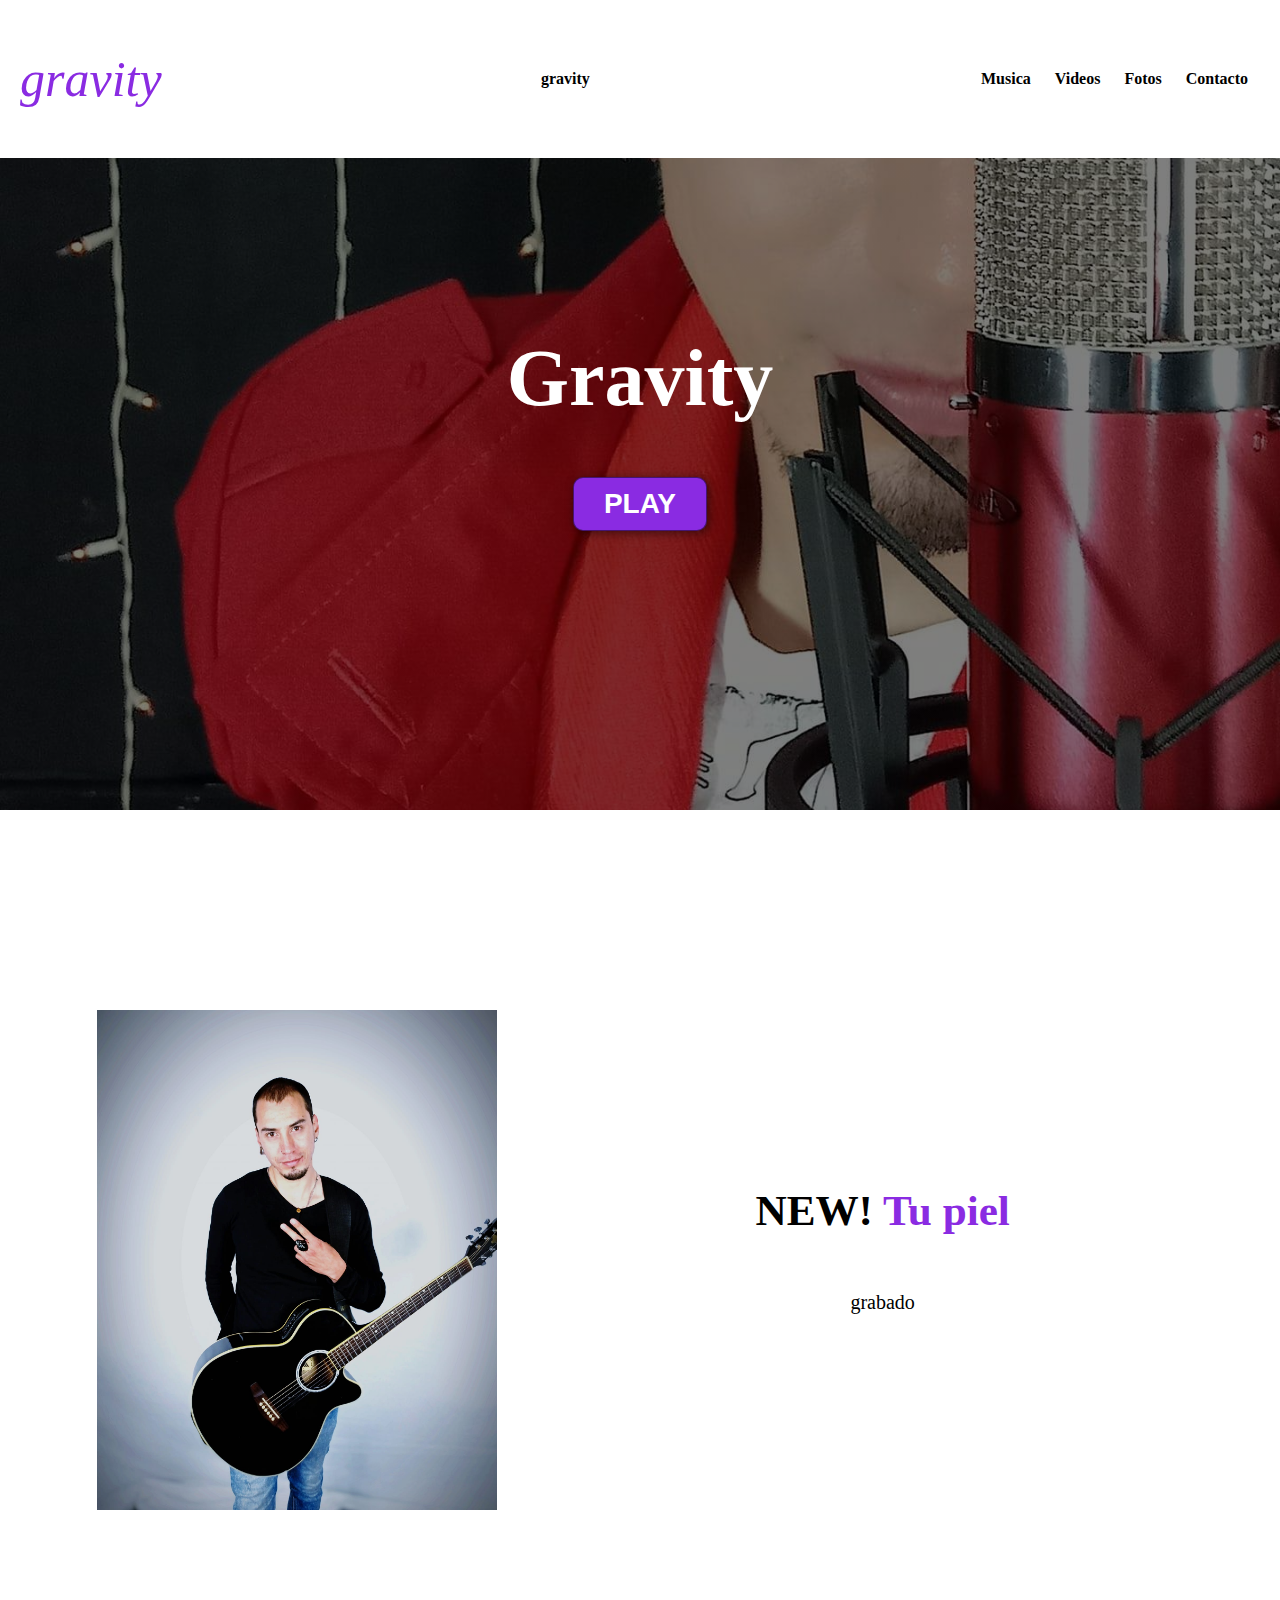
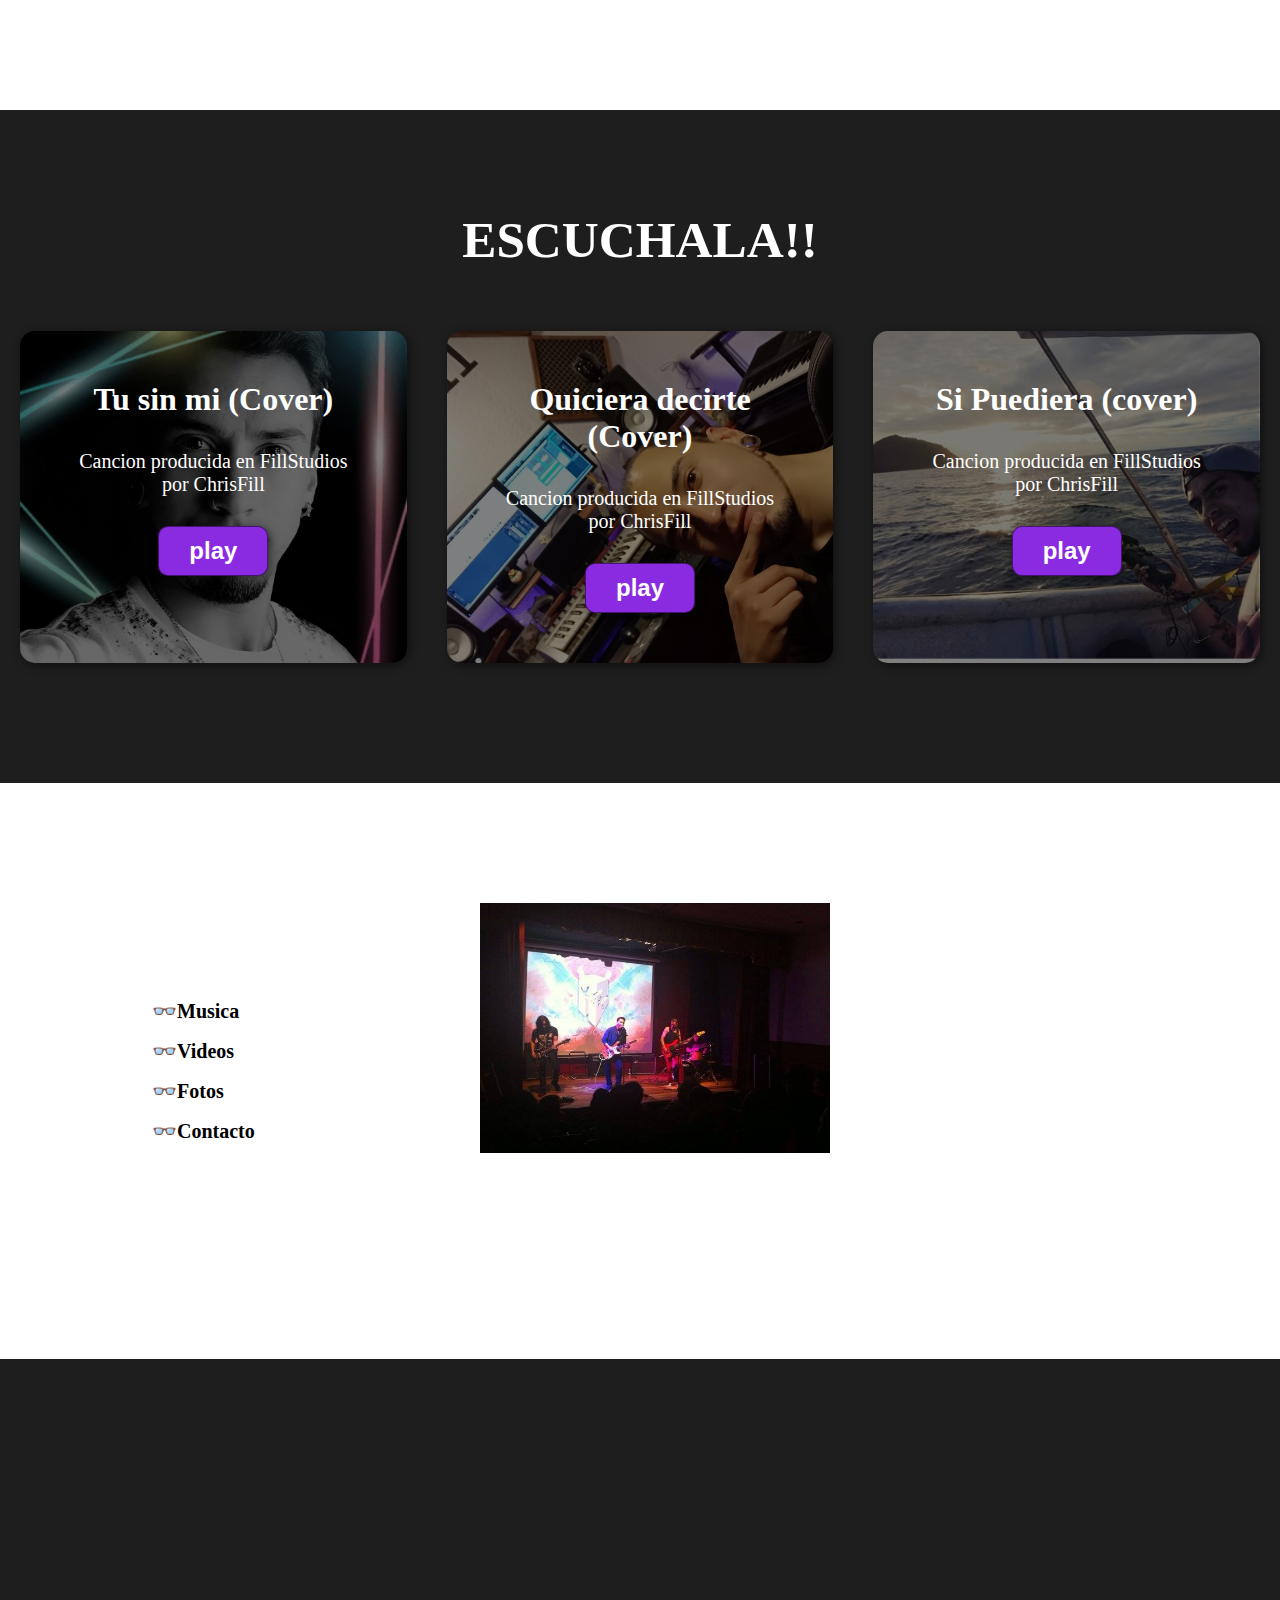
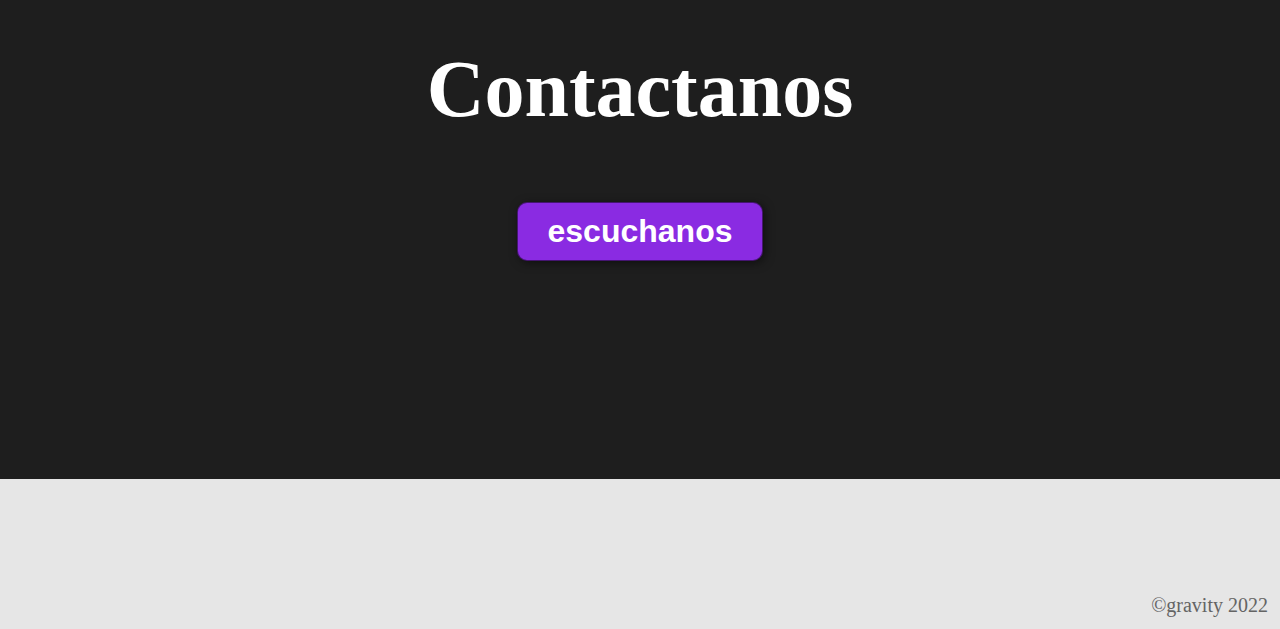
==== index.html @ 26b8077c "Add files via upload" ====
<!DOCTYPE html>
<html lang="en">

<head>
    <meta charset="UTF-8">
    <meta http-equiv="X-UA-Compatible" content="IE=edge">
    <meta name="viewport" content="width=, initial-scale=1.0">
    <link rel="stylesheet" href="estilos.css">
    <title>Gravity</title>
    <link href="rosa-3527699_960_720.ico" rel="icon" />


</head>

<body>

    <header>
        <div class="container">
            <p class="logo">gravity</p>
            <a href="#" class="logo" >gravity</a>

            <nav>


                <a href="#music" class="nav-enlace">Musica</a>
                <a href="#videos" class="nav-enlace">Videos</a>
                <a href="#caracteristicas" class="nav-enlace">Fotos</a>
                <a href="#contactanos" class="nav-enlace">Contacto</a>

            </nav>

        </div>


    </header>

    <seccition id="hero">

        <h1>Gravity</h1>

        <form action="https://www.youtube.com/@fillstudiossetuarte3836">

            <button>PLAY</button>

        </form>
    </seccition>


    <section id="music">

        <div class="container">

            <div class="img-container"></div>
            <div class="texto">



                <h2>NEW! <span class="color-acento">Tu piel</span></h2>
                <p>grabado</p>

            </div>
        </div>

    </section>


    <section id="videos">
        <div class="container">




            <h2>ESCUCHALA!!</h2>

            <div class="escuchala">



                <div class="carta">
                    <h3>Tu sin mi (Cover) </h3>
                    <p> Cancion producida en FillStudios por ChrisFill</p>
                    <form action="https://youtu.be/8h5mkP9q_mk">
                        <button>play</button>
                    </form>
                </div>
                <div class="carta">
                    <h3>Quiciera decirte (Cover)</h3>
                    <p> Cancion producida en FillStudios por ChrisFill</p>
                    <form action="https://youtu.be/iei8vMmzukw">
                        <button>play</button>
                    </form>
                </div>
                <div class="carta">
                    <h3>Si Puediera (cover)</h3>
                    <p> Cancion producida en FillStudios por ChrisFill </p>
                    <form action="https://youtu.be/blNECIBArSw">
                        <button>play</button>
                    </form>

                </div>
            </div>
        </div>
        </div>
    </section>

    <section id="caracteristicas">
        <div class="container">

            <ul>

                <li>👓Musica</li>
                <li>👓Videos</li>
                <li>👓Fotos</li>
                <li>👓Contacto</li>


            </ul>


        </div>
    </section>


    <section id="contactanos">
        <h2>Contactanos</h2>
        <button>escuchanos</button>

    </section>

    <footer>
        <div class="container">

            <p>&copy;gravity 2022</p>

        </div>


    </footer>



</html>
---- estilos.css ----
*{
  box-sizing: border-box;
}

html{
  scroll-behavior: smooth;
}


body{
  font-family: Georgia, 'Times New Roman', Times, serif;
    margin: 0;
}


h1 {font-size: 3.5em; }
h2 {font-size: 2.7em;}
h3 {font-size: 2em;}
p  {font-size: 1.25em;}
ul {list-style: none;}
li  {font-size: 1.25em;}

button{
  font-size: 1.5em;
  font-weight: bold;
  padding: 10px 30px;
  border-radius: 10px;
  border: 1px solid rgba(0,0,0,0.5);
  box-shadow: 2px 2px 10px rgba(0,0,0,0.5);
  color: white;
  background-color: blueviolet;
}

button:hover{
  background-color: purple;
}

.container{
  max-width: 1400px;
  margin: auto;
}

.color-acento { color: blueviolet;}

header{
  background-color: rgb(255, 255, 255);
  margin-bottom: 200px;
  
}

.logo {
  font-family: 'Times New Roman', Times, serif;
  
  
}

header p{
  margin-left: 20PX;
  color: blueviolet;
  font-size: 50px;
  font-family:'Times New Roman', Times, serif;
  font-style:oblique;
}

header.logo{
  margin: 0;
padding: 10px 100px;
font-weight: bold;
color: blueviolet;
font-size: 1.6em;


}

header .container{
  display: flex;
  flex-direction: column;
  align-items: center;

}

header nav {
  display: flex;
  flex-direction: column;
  text-align: center;
  padding-bottom: 25px;

}

header a{
  padding: 5px 12px;
  text-decoration: none;
  font-weight: bold;
  color: black;

}

header a:hover{
  color: blueviolet;
}

#hero{
  display: flex;
  align-items: center;
  justify-content: center;
  text-align: center;
  flex-direction: column;
  height: 90vh;
  color: white;
  background-image: linear-gradient(
    0deg,
    rgba(0,0,0,0.5),
    rgba(0,0,0,0.5)
  )
  ,url(imagenes/mic.jpg);
  background-repeat: no-repeat;
  background-size: cover;
  background-position: center center;
}

#hero h1{
  color: white;

}

#hero button{
  font-size: 1.75em;
}



#music .container{
  text-align: center;
  padding: 200px 12px;

}

#videos{
  background-color: rgba(30,30,30);
  color: white;
  text-align: center;
}

#videos .container{
  padding: 100px 0px;
  

}
#videos h2{
  margin-top: 0;
  font-size: 3.2em;
}

#videos p{
  display: none;
}

#videos .carta{
  background-position: center center;
  background-size: cover;
  padding: 50px;
  margin: 20px;
  border-radius: 15px;
}



.carta:first-child{
  background-image: linear-gradient(
    0deg,
    rgba(0,0,0,0.5),
    rgba(0,0,0,0.5)
  )
  ,url(imagenes/colors.jpg);
}
  

.carta:nth-child(2){
  background-image: linear-gradient(
    0deg,
    rgba(0,0,0,0.5),
    rgba(0,0,0,0.5)
    )
  ,url(imagenes/prod.jpg);

}

.carta:nth-child(3){
  background-image: linear-gradient(
    0deg,
    rgba(0,0,0,0.5),
    rgba(0,0,0,0.5)
    )
  ,url(imagenes/chris.jpg);
}

#caracteristicas .container{
  text-align: center;
  padding: 200px 12px;
  
}

#caracteristicas li{
  margin: 16px 0px;
  font-weight: bold;

}

#contactanos{
  display: flex;
  flex-direction: column;
  justify-content: center;
  align-items: center;
  text-align: center;
  background-color: rgb(30,30,30);
  color: white;
  height: 80vh;

}

#contactanos h2{
  font-size: 9vw;
}

#contactanos button{
  font-size: 5vw;
}

footer{
  background-color: rgb(230, 230, 230);
  }

  footer p{
    margin: 0;
    color: rgb(100, 100, 100);
    padding: 12px;
  }


footer .container{
  height: 150px;
  display: flex;
  justify-content: center;
  align-items: flex-end;
}


@media (min-width: 720px){

  header{
    position:fixed;
    width: 100%;
  }

  header .container{
    flex-direction: row;
    justify-content: space-between;
  }

  header nav{
    flex-direction: row;
    padding-bottom: 0;
    padding-right: 20px;
  }


#hero h1{
  font-size: 5em;
}

  #music .container{
    display: flex;
    justify-content: space-evenly;

  }

  #music .texto{
    width: 50%;
    max-width: 600px;
    text-align: initial;
    padding: 30px;
    display: flex;
    flex-direction: column;
    align-items: center;
    justify-content: center;
    

  }

  #music h2{
    margin-top: 0px;
  }

  #music .img-container{
    background-image: url("imagenes/guit\ white.jpg"); 
      background-size: cover;
      background-position: center center;
      height: 500px;
      width: 400px;
  }

  #videos .escuchala{
    display: flex;
    justify-content: center;

  }

  #videos p{
    display: block;
    margin-bottom: 30px;
  }

  #videos h3{
    margin-top: 0;
  }

  #videos .carta{
    padding: 50px;
  }

  .carta:first-child{
    background-image: linear-gradient(
      0deg,
      rgba(0,0,0,0.5),
      rgba(0,0,0,0.5)
    )
    ,url(imagenes/colors.jpg);
    box-shadow: 2px 2px 10px rgba(0,0,0,0.5);
  }
    
  
  .carta:nth-child(2){
    background-image: linear-gradient(
      0deg,
      rgba(0,0,0,0.5),
      rgba(0,0,0,0.5)
      )
    ,url(imagenes/prod.jpg);
    box-shadow: 2px 2px 10px rgba(0,0,0,0.5);
  
  }
  
  .carta:nth-child(3){
    background-image: linear-gradient(
      0deg,
      rgba(0,0,0,0.5),
      rgba(0,0,0,0.5)
      )
    ,url(imagenes/chris.jpg);
    box-shadow: 2px 2px 10px rgba(0,0,0,0.5);
  }

  #caracteristicas{
    background-image: url("imagenes/12234961_926970700672082_1365567621567745903_n.jpg");
    background-repeat: no-repeat;
    background-size: 350px 250px;
    background-position: calc(100vw - 500px) 120px;
  }

  #caracteristicas .container{
    text-align: initial;

  }

  #caracteristicas ul{
    margin-left: 100px;

  }
}
#contactanos h2{
  font-size: 5em;
}


#contactanos button{
  font-size: 2em;
}

footer .container{
    justify-content: flex-end;
}


@media (min-width: 1200px) {
    #caracteristicas{
      background-position-x: calc(100vw - 800px);
    }

    
}
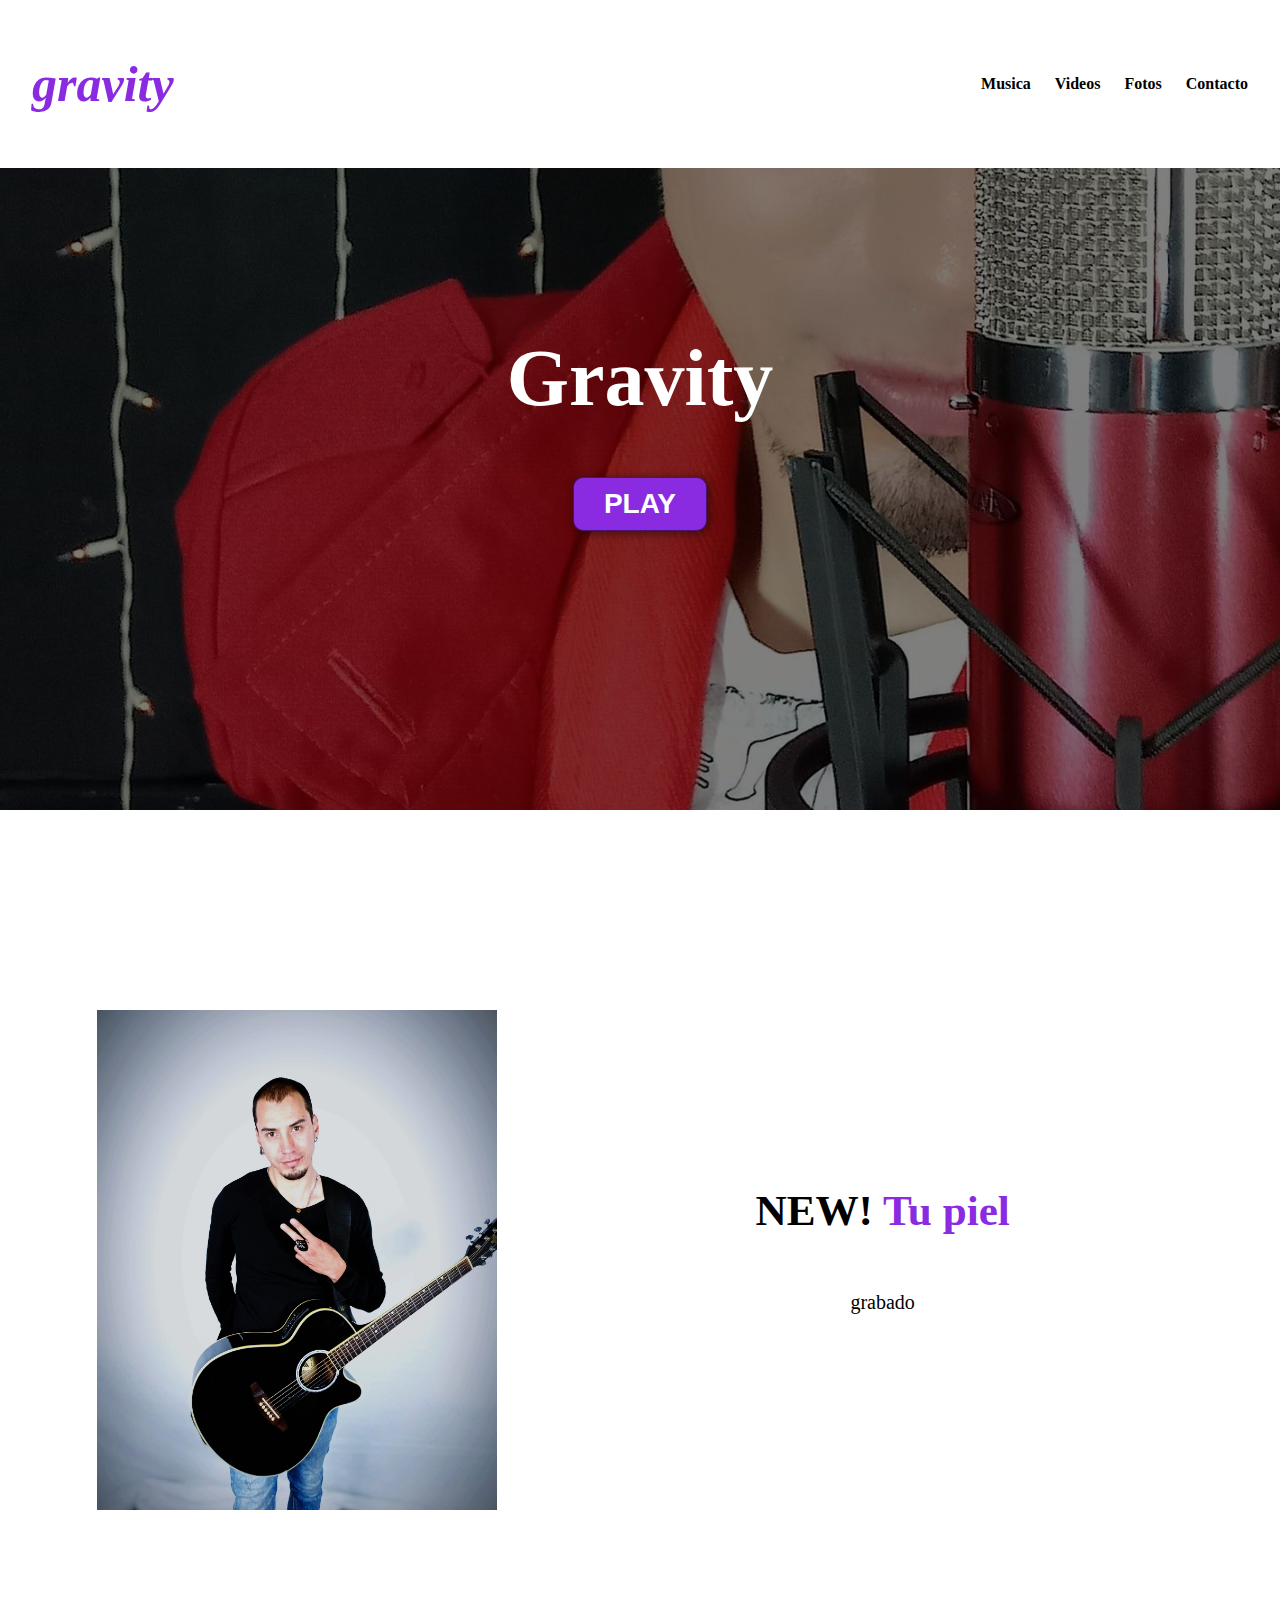
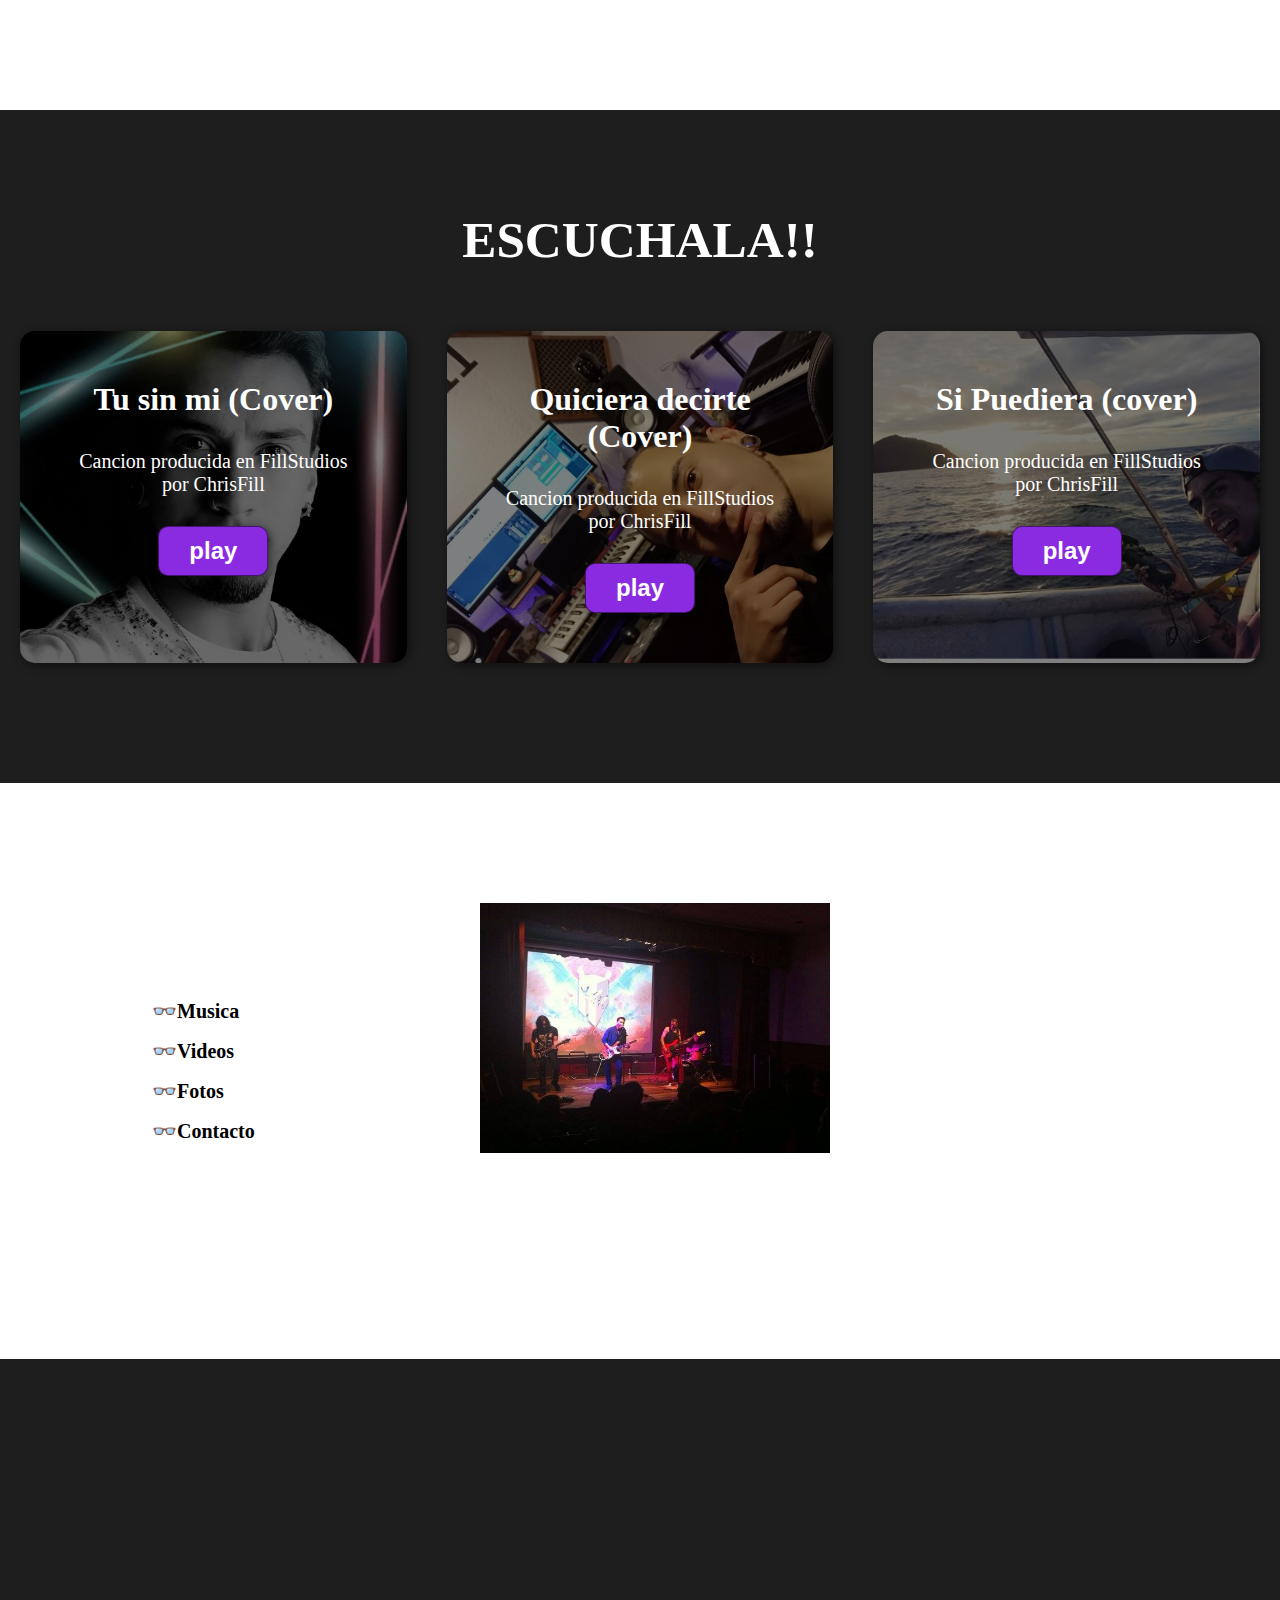
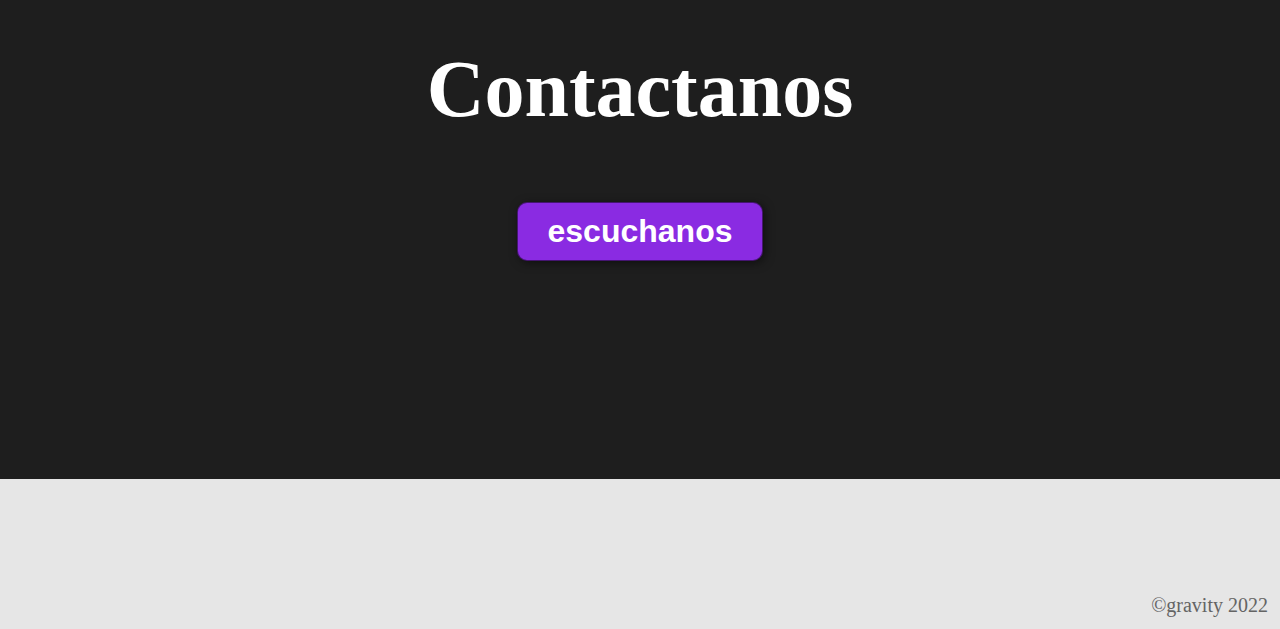
==== commit aa967310: "Add files via upload" ====
--- a/index.html
+++ b/index.html
@@ -16,8 +16,8 @@
 
     <header>
         <div class="container">
-            <p class="logo">gravity</p>
-            <a href="#" class="logo" >gravity</a>
+            
+            <a href="#" class="logo" ><p class="logo">gravity</p></a>
 
             <nav>
 
@@ -34,7 +34,7 @@
 
     </header>
 
-    <seccition id="hero">
+    <section id="hero">
 
         <h1>Gravity</h1>
 
@@ -43,7 +43,7 @@
             <button>PLAY</button>
 
         </form>
-    </seccition>
+    </section>
 
 
     <section id="music">
